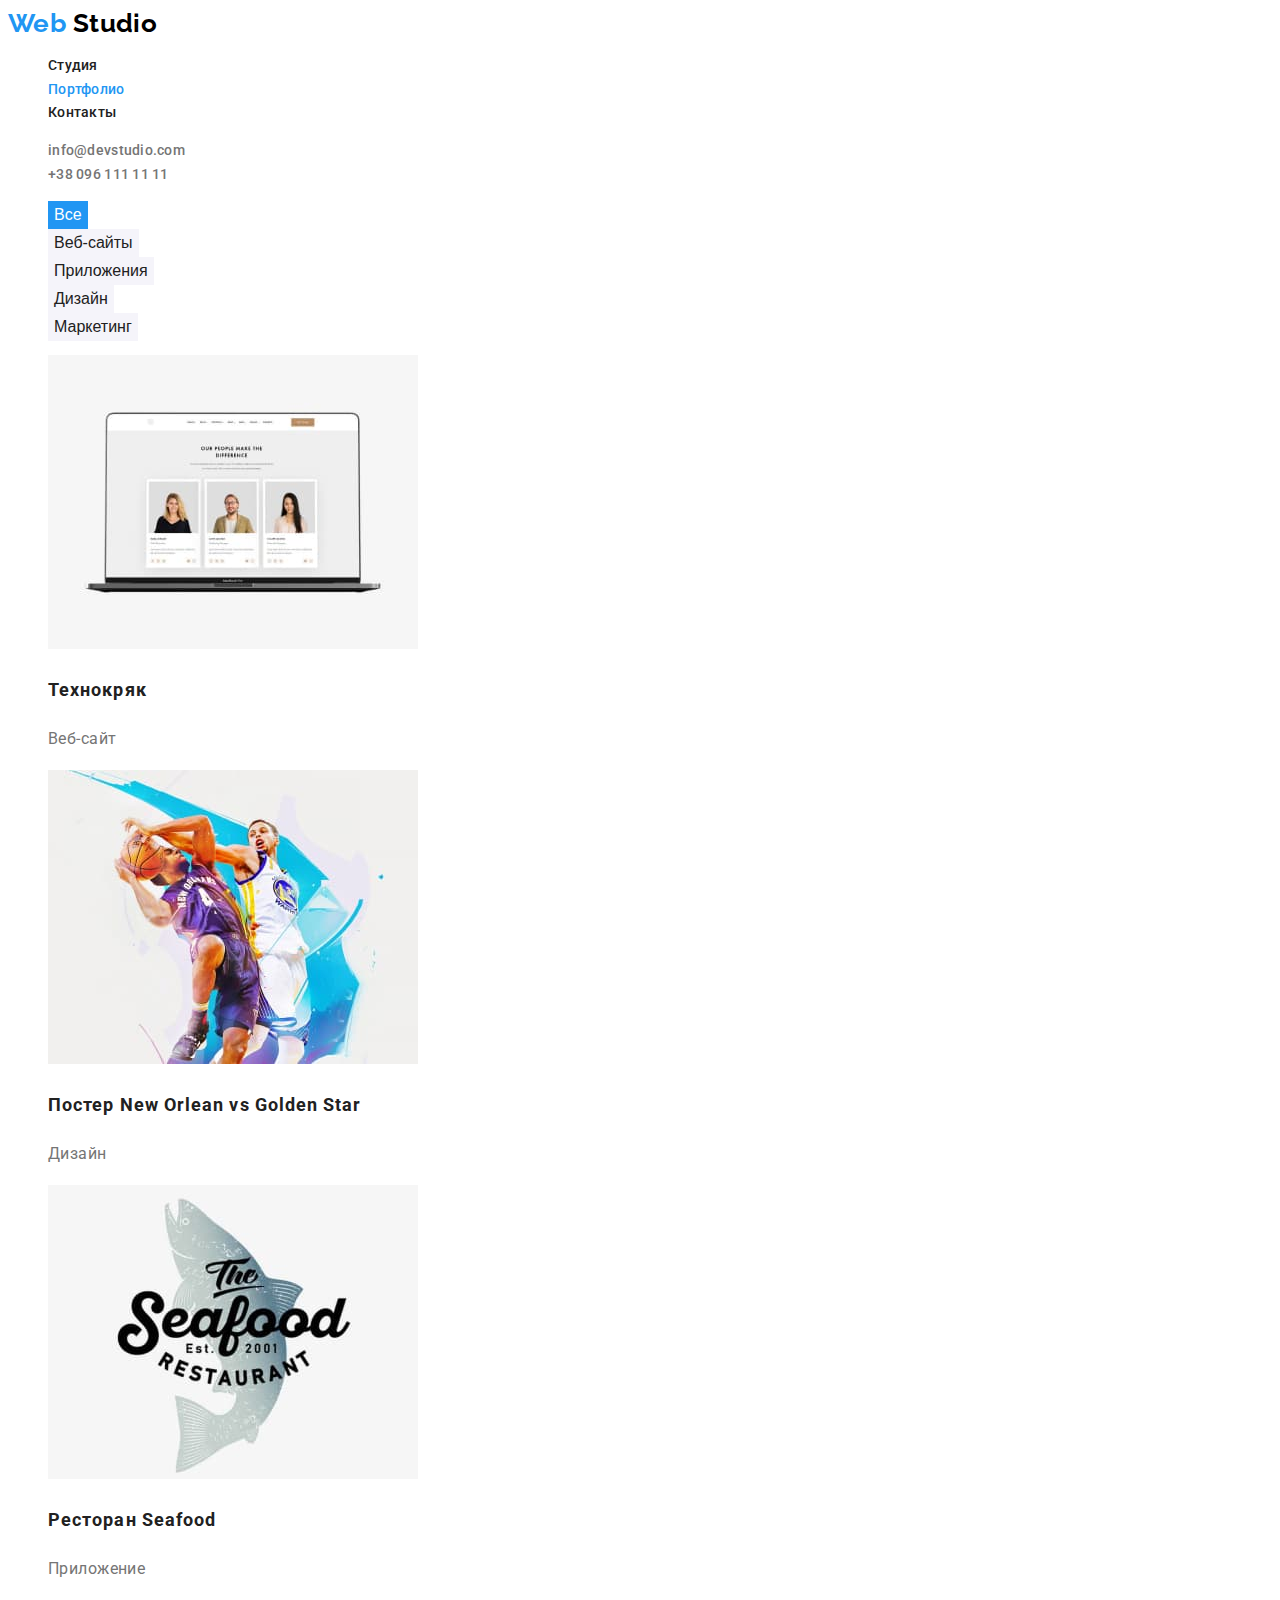
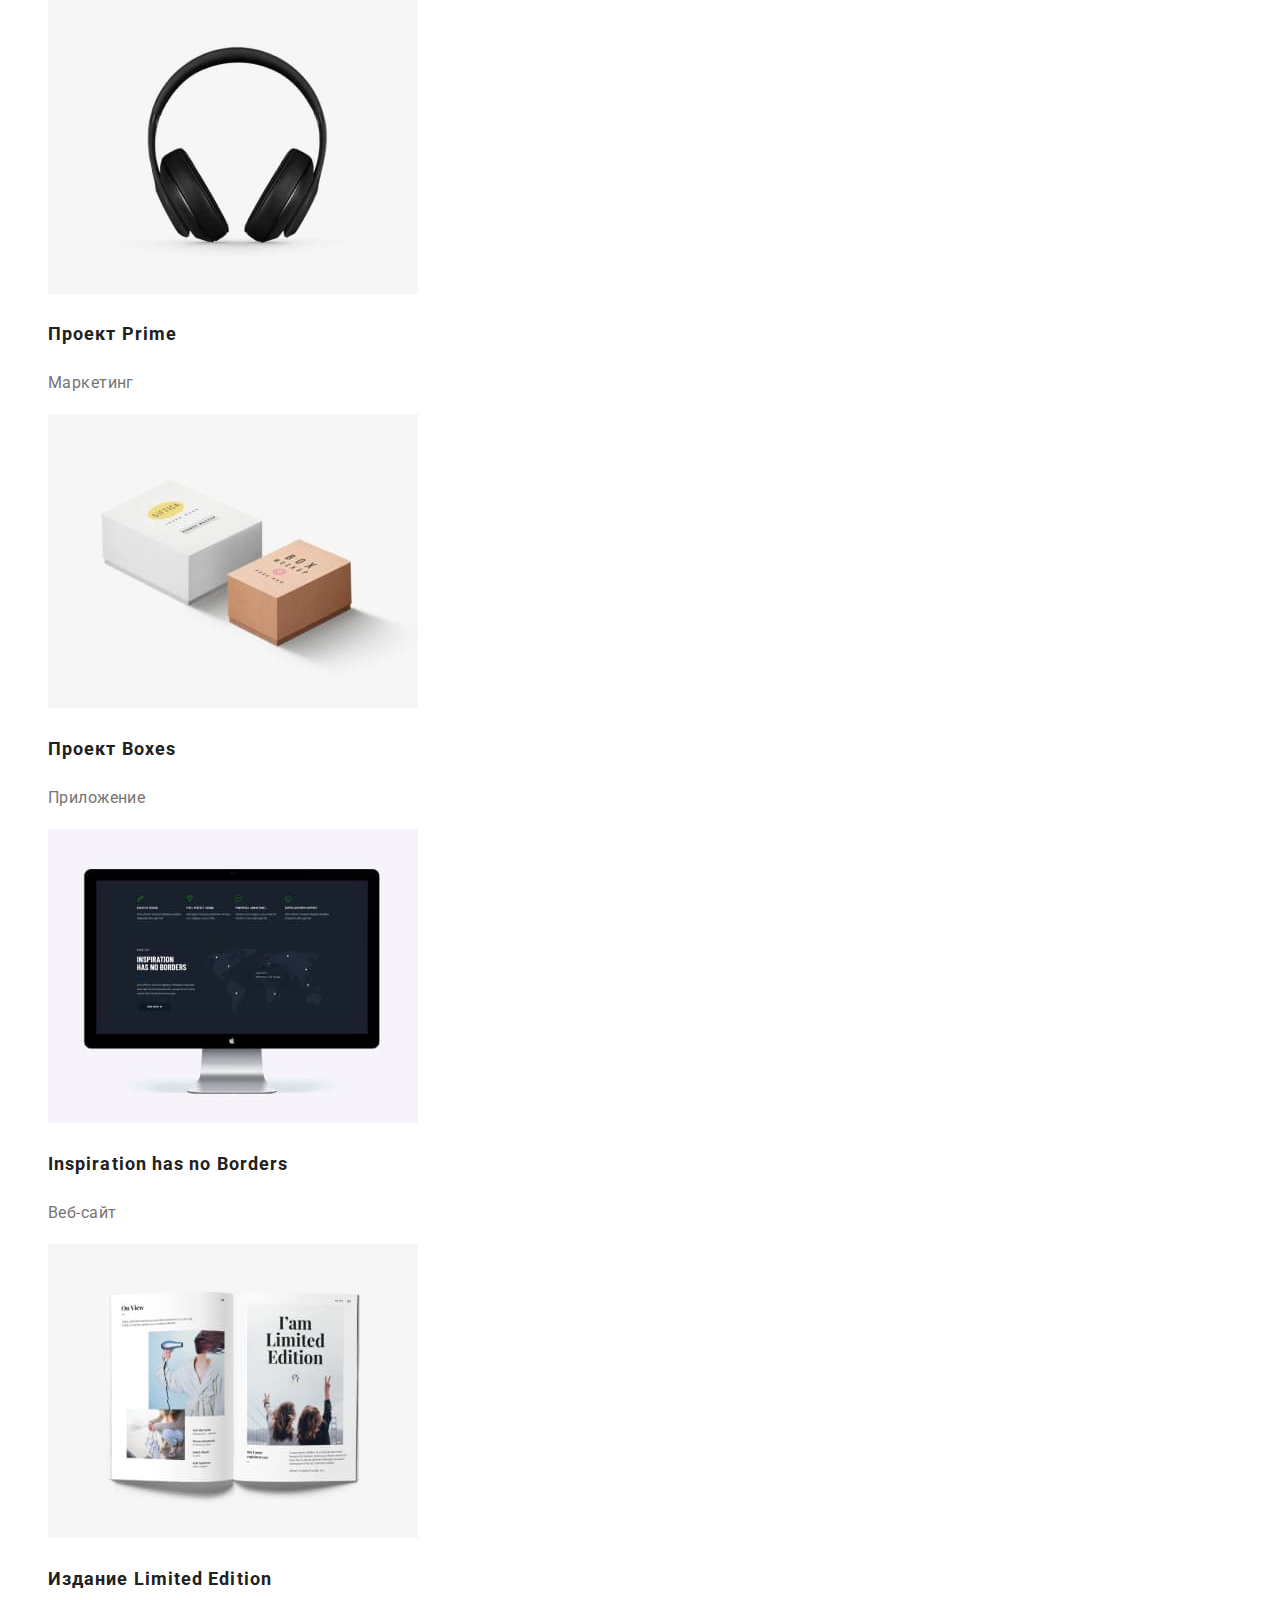
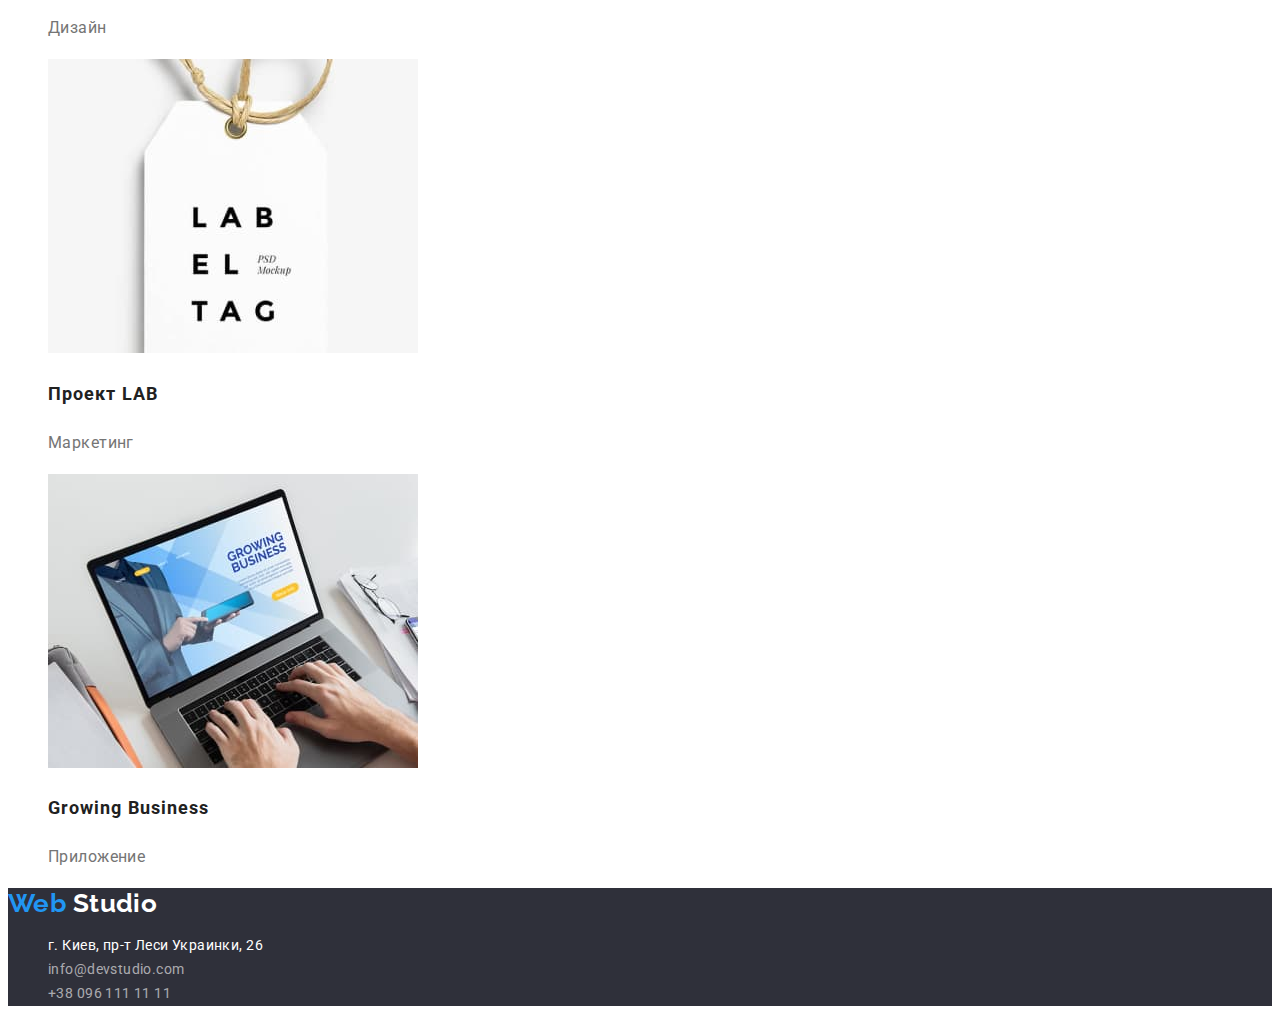
==== portfolio.html @ d664f46c "Add fonts in portfolio" ====
<!DOCTYPE html>
<html lang="ru">
	<head>
		<meta charset="UTF-8" />
		<meta http-equiv="X-UA-Compatible" content="IE=edge" />
		<meta name="viewport" content="width=device-width, initial-scale=1.0" />
		<title>WebStudio</title>
		<link rel="preconnect" href="https://fonts.googleapis.com" />
		<link rel="preconnect" href="https://fonts.gstatic.com" crossorigin />
		<link
			href="https://fonts.googleapis.com/css2?family=Raleway:wght@700&family=Roboto:wght@400;500;700&display=swap"
			rel="stylesheet"
		/>
		<link rel="stylesheet" href="./css/common.css" />
		<link rel="stylesheet" href="./css/portfolio.css" />
	</head>
	<body>
		<!--Шапка-->
		<header class="header">
			<nav class="nav">
				<a href="./index.html" class="logo">
					Web
					<span class="header-logo">Studio</span>
				</a>
				<ul class="nav-list list">
					<li><a href="./index.html" class="link">Студия</a></li>
					<li><a href="" class="link current">Портфолио</a></li>
					<li><a href="" class="link">Контакты</a></li>
				</ul>
			</nav>
			<ul class="contacts list">
				<li><a href="mailto:info@devstudio.com" class="contacts-link">info@devstudio.com</a></li>
				<li><a href="tel:+380961111111" class="contacts-link">+38 096 111 11 11</a></li>
			</ul>
		</header>
		<main>
			<!--Фильтр-->
			<ul class="filter list">
				<li><button class="button current" type="button" name="все">Все</button></li>
				<li><button class="button" type="button" name="веб-сайты">Веб-сайты</button></li>
				<li><button class="button" type="button" name="приложения">Приложения</button></li>
				<li><button class="button" type="button" name="дизайн">Дизайн</button></li>
				<li><button class="button" type="button" name="маркетинг">Маркетинг</button></li>
			</ul>
			<!-- Проекты -->
			<section class="projects">
				<h1 hidden>Наши проекты</h1>
				<ul class="list">
					<li>
						<a href="" class="projects-link">
							<img src="./images/portfolio/technokrack.jpg" alt="Технокряк (Дизайн)" width="370" height="294" />
							<h2 class="projects-title">Технокряк</h2>
							<p class="projects-text">Веб-сайт</p>
						</a>
					</li>
					<li>
						<a href="" class="projects-link">
							<img
								src="./images/portfolio/poster.jpg"
								alt="New Orlean vs Golden Star (Постер)"
								width="370"
								height="294"
							/>
							<h2 class="projects-title">Постер New Orlean vs Golden Star</h2>
							<p class="projects-text">Дизайн</p>
						</a>
					</li>
					<li>
						<a href="" class="projects-link">
							<img src="./images/portfolio/seafood.jpg" alt="Ресторан Seafood (Приложение)" width="370" height="294" />
							<h2 class="projects-title">Ресторан Seafood</h2>
							<p class="projects-text">Приложение</p>
						</a>
					</li>
					<li>
						<a href="" class="projects-link">
							<img src="./images/portfolio/prime.jpg" alt="Проект Prime (Маркетинг)" width="370" height="294" />
							<h2 class="projects-title">Проект Prime</h2>
							<p class="projects-text">Маркетинг</p>
						</a>
					</li>
					<li>
						<a href="" class="projects-link">
							<img src="./images/portfolio/boxes.jpg" alt="Проект Boxes (Приложение)" width="370" height="294" />
							<h2 class="projects-title">Проект Boxes</h2>
							<p class="projects-text">Приложение</p>
						</a>
					</li>
					<li>
						<a href="" class="projects-link">
							<img
								src="./images/portfolio/inspiration.jpg"
								alt="Inspiration has no Borders (Веб-сайт)"
								width="370"
								height="294"
							/>
							<h2 class="projects-title">Inspiration has no Borders</h2>
							<p class="projects-text">Веб-сайт</p>
						</a>
					</li>
					<li>
						<a href="" class="projects-link">
							<img
								src="./images/portfolio/limited-edition.jpg"
								alt="Издание Limited Edition (Дизайн)"
								width="370"
								height="294"
							/>
							<h2 class="projects-title">Издание Limited Edition</h2>
							<p class="projects-text">Дизайн</p>
						</a>
					</li>
					<li>
						<a href="" class="projects-link">
							<img src="./images/portfolio/lab.jpg" alt="Проект LAB (Маркетинг)" width="370" height="294" />
							<h2 class="projects-title">Проект LAB</h2>
							<p class="projects-text">Маркетинг</p>
						</a>
					</li>
					<li>
						<a href="" class="projects-link">
							<img src="./images/portfolio/business.jpg" alt="Growing Business (Приложение)" />
							<h2 class="projects-title">Growing Business</h2>
							<p class="projects-text">Приложение</p>
						</a>
					</li>
				</ul>
			</section>
		</main>
		<!--Подвал-->
		<footer class="footer">
			<a href="./index.html" class="logo">
				Web
				<span class="footer-logo">Studio</span>
			</a>
			<address>
				<ul class="adress list">
					<li>
						<a
							href="https://goo.gl/maps/eWLv4sbZ4wouN5dA7"
							target="_blank"
							rel="noopener nofollow noreferrer"
							class="adress-city"
						>
							г. Киев, пр-т Леси Украинки, 26
						</a>
					</li>
					<li><a href="mailto:info@devstudio.com" class="adress-item">info@devstudio.com</a></li>
					<li><a href="tel:+380961111111" class="adress-item">+38 096 111 11 11</a></li>
				</ul>
			</address>
		</footer>
	</body>
</html>
---- css/common.css ----
/* Global white: #FFFFFF;*/
/* brand-color: #2196F3; */
/* title: #212121;  */
/* Text: #757575; */
/* Main bg: #E5E5E5; */

:root {
    --brand-color: #2196F3;
    --title: #212121;
    --text-white: #FFFFFF;
    --text: #757575;
    --main-bg: #FFFFFF;
}

body {
    color: var(--title);
    background-color: var(--main-bg);

    font-family: Roboto, sans-serif;
    font-weight: 400;
    font-size: 14px;
    line-height: 1.7;
    letter-spacing: 0.03em;
}

.list {
    list-style: none;
}

.link,
.contacts-link,
.logo,
.adress-city,
.adress-item {
    text-decoration: none;
}

/* LOGO */
.header .logo,
.footer .logo {
    color: var(--brand-color);

    font-family: 'Raleway';
    font-weight: 700;
    font-size: 26px;
    line-height: 1.19;

}

.header .header-logo {
    color: #000000;
}

/* Header */
.header {
background-color: var(--text-white);
}

.nav-list .link {
    color: var(--title);
    
    font-weight: 500;
    font-size: 14px;
    line-height: 1.14;
    letter-spacing: 0.02em;
}

.nav-list .link:hover,
.nav-list .link:focus,
.contacts .contacts-link:hover,
.contacts .contacts-link:focus {
    color: var(--brand-color);
}

.nav-list .link.current {
    color: var(--brand-color);
}

.contacts .contacts-link {
    color: var(--text);

    font-weight: 500;
    line-height: 1.14;
    letter-spacing: 0.02em;
}


/* Footer */
.footer {
    background-color: #2F303A;
}

.footer-logo,
.adress-city {
    color: var(--text-white);
}

.footer .adress-item {
    color: rgba(255, 255, 255, 0.6);
    ;
}

.adress-item,
.adress-city {
    font-style: normal;
}
---- css/portfolio.css ----
/* Filter */
.button {
    font-weight: 500;
    font-size: 16px;
    line-height: 1.63;

    color: var(--title);
    background-color: #F5F4FA;
    border: none;
}

.button.current,
.button:hover,
.button:focus {
    color: var(--text-white);
    background-color: var(--brand-color);
    border: none;
}

/* Projects */
.projects-link {
    text-decoration: none;
}

.projects-title {
    color: var(--title);

    font-weight: 700;
    font-size: 18px;
    line-height: 2;
    letter-spacing: 0.06em;
}

.projects-text {
    color: var(--text);

    font-size: 16px;
    line-height: 1.88;
}
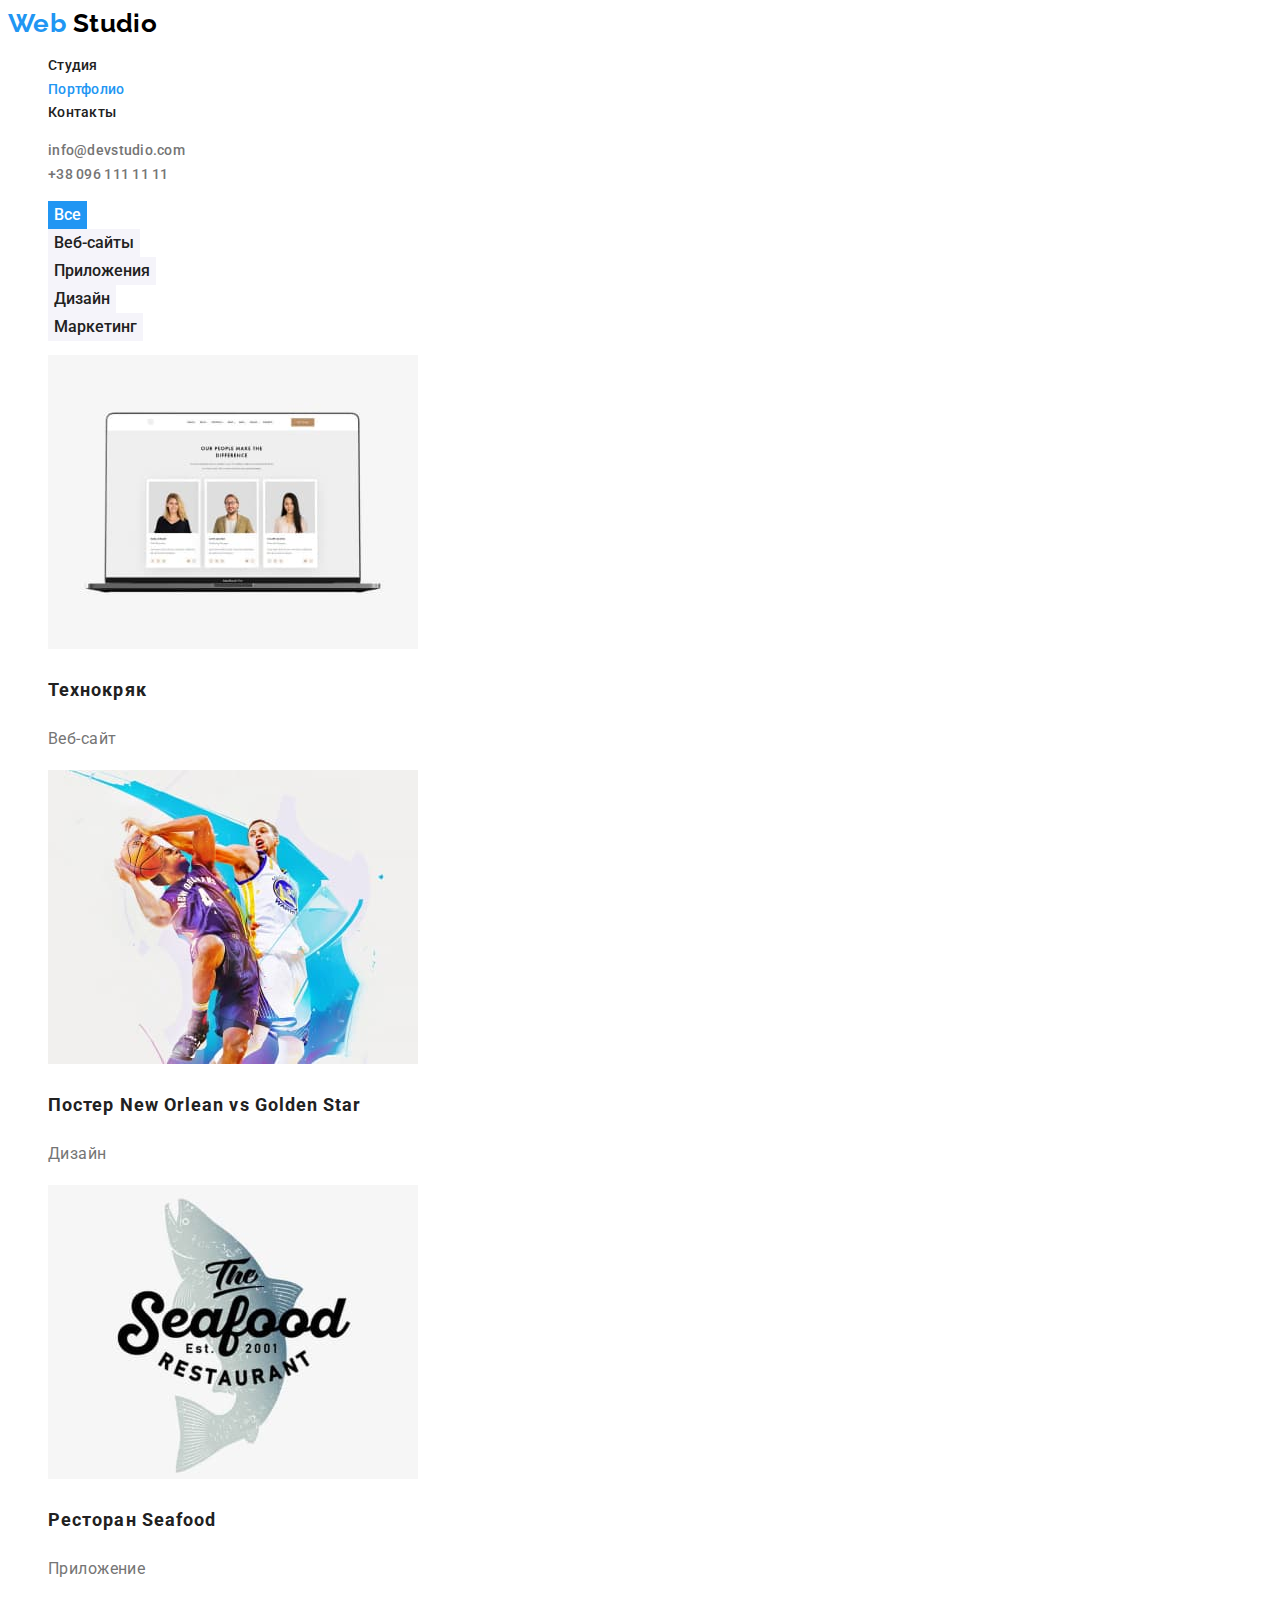
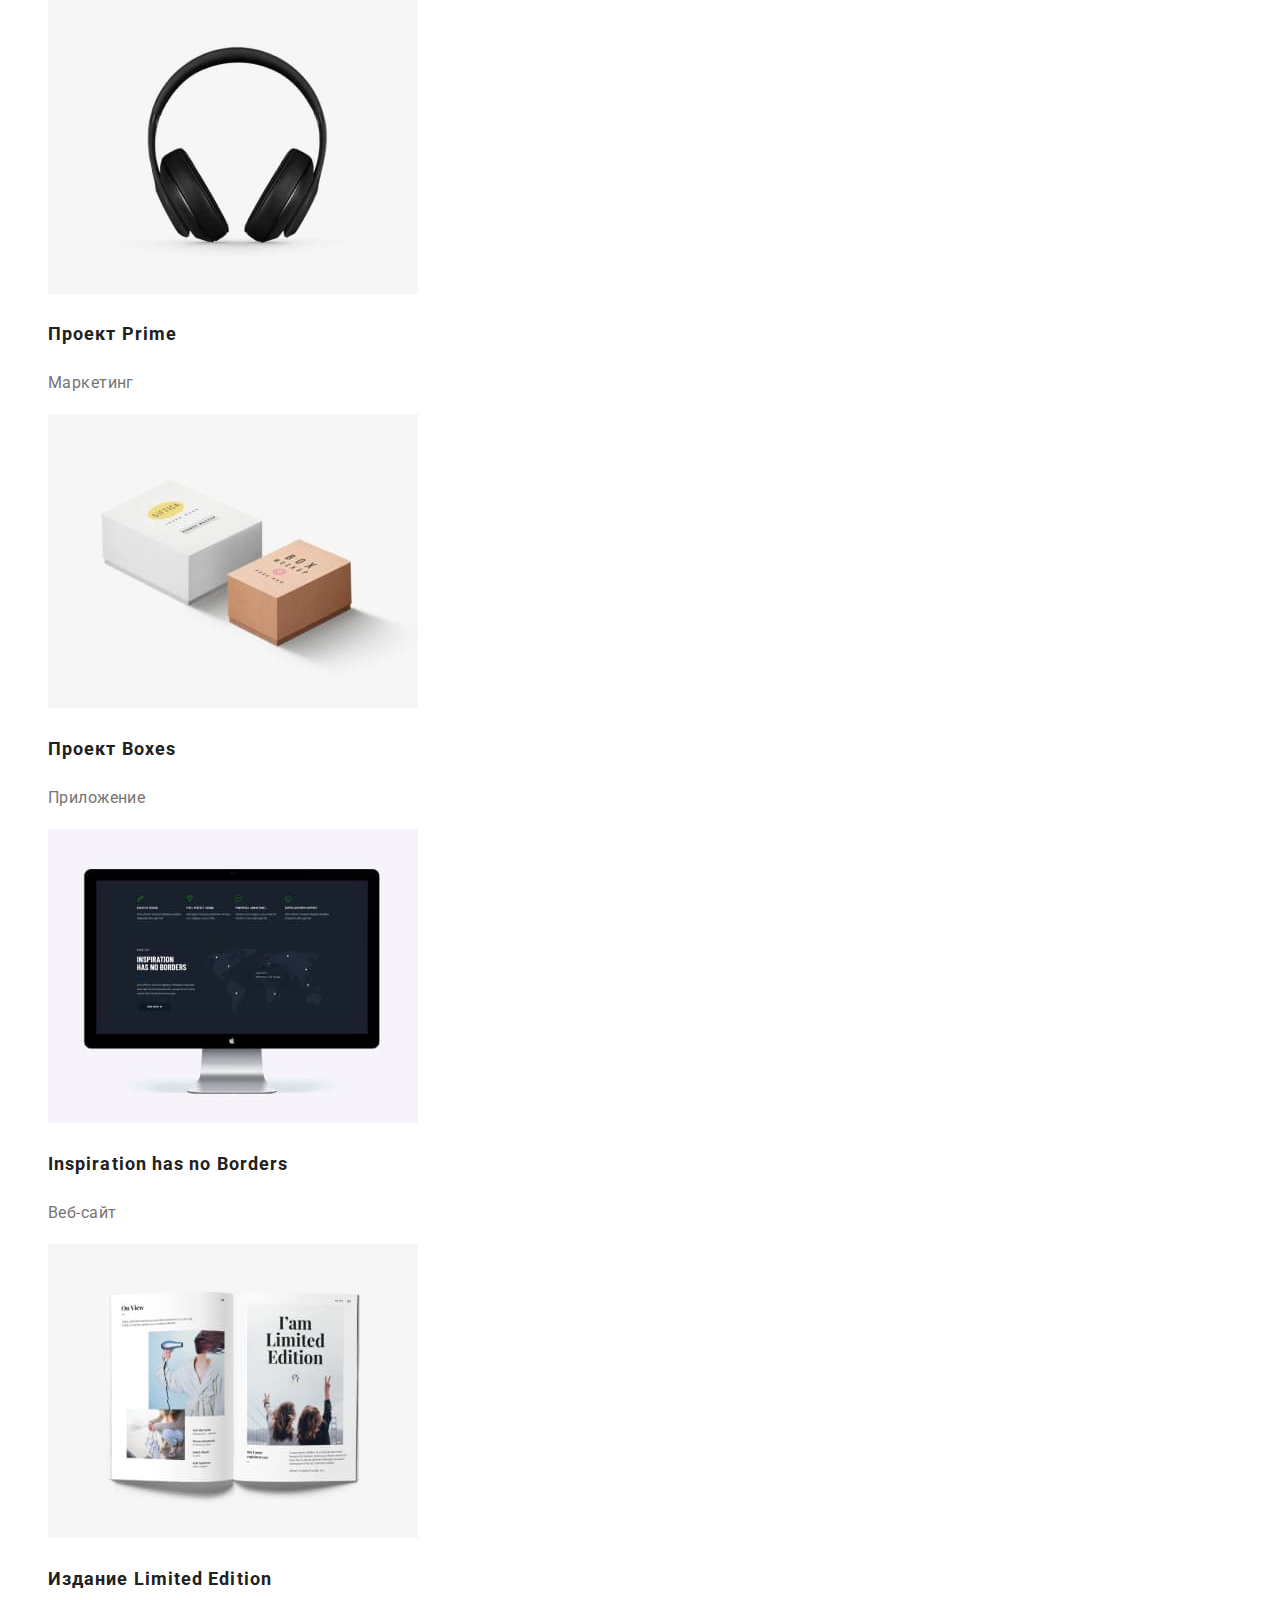
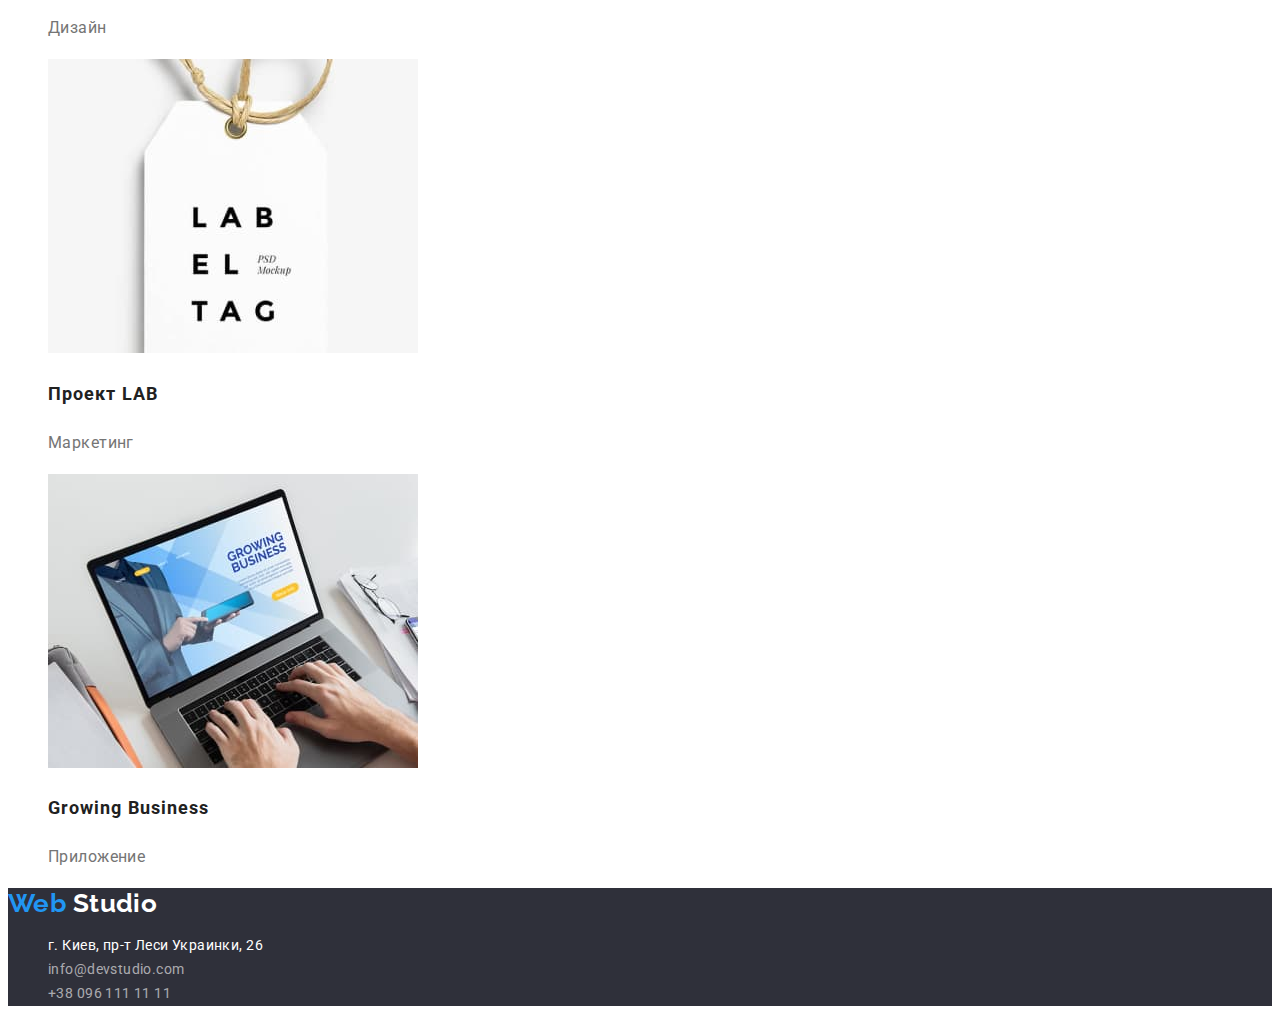
==== commit 38590f62: "Correction after check" ====
--- a/portfolio.html
+++ b/portfolio.html
@@ -11,8 +11,7 @@
 			href="https://fonts.googleapis.com/css2?family=Raleway:wght@700&family=Roboto:wght@400;500;700&display=swap"
 			rel="stylesheet"
 		/>
-		<link rel="stylesheet" href="./css/common.css" />
-		<link rel="stylesheet" href="./css/portfolio.css" />
+		<link rel="stylesheet" href="./css/style.css" />
 	</head>
 	<body>
 		<!--Шапка-->
@@ -34,16 +33,16 @@
 			</ul>
 		</header>
 		<main>
-			<!--Фильтр-->
-			<ul class="filter list">
-				<li><button class="button current" type="button" name="все">Все</button></li>
-				<li><button class="button" type="button" name="веб-сайты">Веб-сайты</button></li>
-				<li><button class="button" type="button" name="приложения">Приложения</button></li>
-				<li><button class="button" type="button" name="дизайн">Дизайн</button></li>
-				<li><button class="button" type="button" name="маркетинг">Маркетинг</button></li>
-			</ul>
-			<!-- Проекты -->
+			<!--Фильтр + пректы-->
 			<section class="projects">
+				<ul class="projects-filter list">
+					<li><button class="button-portfolio current" type="button" name="все">Все</button></li>
+					<li><button class="button-portfolio" type="button" name="веб-сайты">Веб-сайты</button></li>
+					<li><button class="button-portfolio" type="button" name="приложения">Приложения</button></li>
+					<li><button class="button-portfolio" type="button" name="дизайн">Дизайн</button></li>
+					<li><button class="button-portfolio" type="button" name="маркетинг">Маркетинг</button></li>
+				</ul>
+
 				<h1 hidden>Наши проекты</h1>
 				<ul class="list">
 					<li>
--- a/css/style.css
+++ b/css/style.css
@@ -0,0 +1,237 @@
+
+
+:root {
+    --brand-color: #2196F3;
+    --title: #212121;
+    --text-white: #FFFFFF;
+    --text: #757575;
+    --main-bg: #FFFFFF;
+    --black-logo: #000000;
+    --bg-hero-footer: #2F303A;
+    --button-hover: #188CE8;
+    --bg-team-filters: #F5F4FA;
+    
+}
+
+body {
+    color: var(--title);
+    background-color: var(--main-bg);
+
+    font-family: Roboto, sans-serif;
+    font-size: 14px;
+    line-height: 1.7;
+    letter-spacing: 0.03em;
+}
+
+.list {
+    list-style: none;
+}
+
+.link,
+.contacts-link,
+.logo,
+.adress-city,
+.adress-item {
+    text-decoration: none;
+}
+
+.button {
+    cursor: pointer;
+}
+
+/* LOGO */
+.header .logo,
+.footer .logo {
+    color: var(--brand-color);
+
+    font-family: 'Raleway';
+    font-weight: 700;
+    font-size: 26px;
+    line-height: 1.19;
+
+}
+
+.header .header-logo {
+    color: var(--black-logo);
+}
+
+/* Header */
+.header {
+background-color: var(--text-white);
+}
+
+.nav-list .link {
+    color: var(--title);
+    
+    font-weight: 500;
+    font-size: 14px;
+    line-height: 1.14;
+    letter-spacing: 0.02em;
+}
+
+.nav-list .link:hover,
+.nav-list .link:focus,
+.contacts .contacts-link:hover,
+.contacts .contacts-link:focus {
+    color: var(--brand-color);
+}
+
+.nav-list .link.current {
+    color: var(--brand-color);
+}
+
+.contacts .contacts-link {
+    color: var(--text);
+
+    font-weight: 500;
+    line-height: 1.14;
+    letter-spacing: 0.02em;
+}
+
+/* MAIN PAGE */
+/* Hero */
+.hero {
+    background-color: var(--bg-hero-footer);
+}
+
+.hero-title {
+    font-weight: 900;
+    font-size: 44px;
+    line-height: 1.36;
+    letter-spacing: 0.06em;
+    text-align: center;
+    text-transform: uppercase;
+}
+
+.hero-title,
+.button {
+    color: var(--text-white);
+}
+
+.button {
+    background-color: var(--brand-color);
+
+    font-family: inherit;
+    font-weight: 700;
+    font-size: 16px;
+    line-height: 1.88;
+    letter-spacing: 0.06em;
+}
+
+.button:hover,
+.button:focus {
+    background-color: var(--button-hover);
+}
+
+/* Skills */
+.skills .skills-text {
+    color: var(--text);
+}
+
+.skills-title {
+    font-weight: 700;
+    font-size: 14px;
+    line-height: 1.14;
+    text-transform: uppercase;
+}
+
+/* Works and team */
+.works-title,
+.team-title {
+    font-weight: 700;
+    font-size: 36px;
+    line-height: 1.17;
+    text-align: center;
+}
+
+/* Team */
+.team {
+    background-color: var(--bg-team-filters);
+}
+
+.team-prof {
+    color: var(--text);
+    text-align: center;
+
+    font-size: 16px;
+    line-height: 1.19;
+    text-align: center;
+}
+
+.team-name {
+    font-weight: 500;
+    font-size: 16px;
+    line-height: 1.19;
+    text-align: center;
+}
+  /* PORTFOLIO PAGE */
+ /* Filter */
+ .button-portfolio {
+     font-family: inherit;
+     font-weight: 500;
+     font-size: 16px;
+     line-height: 1.63;
+
+     color: var(--title);
+     background-color: var(--bg-team-filters);
+     border: none;
+ }
+
+ .button-portfolio.current,
+ .button-portfolio:hover,
+ .button-portfolio:focus {
+     color: var(--text-white);
+     background-color: var(--brand-color);
+     border: none;
+ }
+
+ /* Projects */
+ .projects-link {
+     text-decoration: none;
+ }
+
+ .projects-title {
+     color: var(--title);
+
+     font-weight: 700;
+     font-size: 18px;
+     line-height: 2;
+     letter-spacing: 0.06em;
+ }
+
+ .projects-text {
+     color: var(--text);
+
+     font-size: 16px;
+     line-height: 1.88;
+ }
+
+
+/* Footer */
+.footer {
+    background-color: var(--bg-hero-footer);
+}
+
+.footer-logo,
+.adress-city {
+    color: var(--text-white);
+}
+
+.footer .adress-item {
+    color: rgba(255, 255, 255, 0.6);
+    ;
+}
+
+.adress-city:hover,
+.adress-item:hover,
+.adress-city:focus,
+.adress-item:focus {
+    color: var(--brand-color);
+}
+
+
+
+.adress-item,
+.adress-city {
+    font-style: normal;
+}